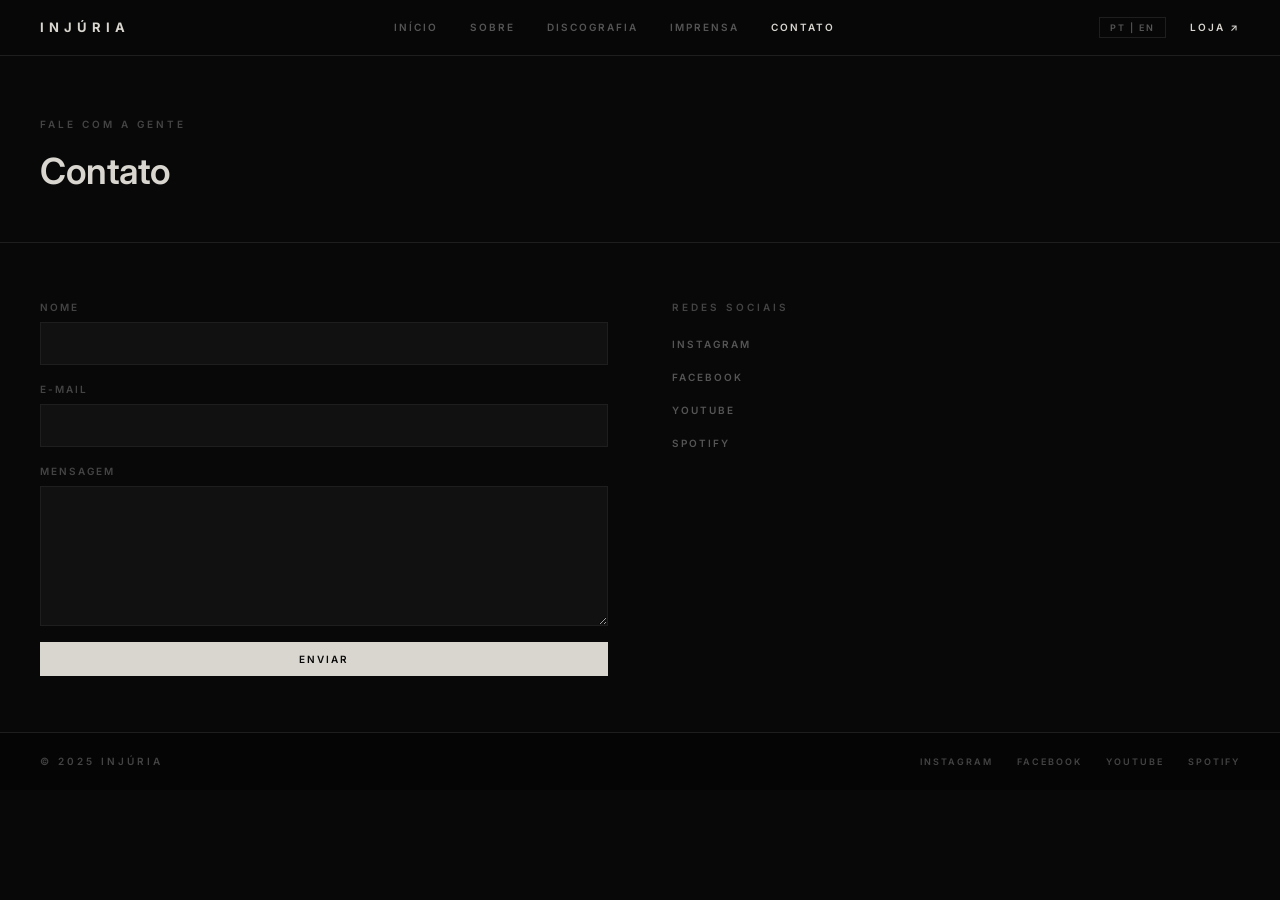
==== contato.html @ 16cc5968 "feat: contato page with Netlify form and social links" ====
<!DOCTYPE html>
<html lang="pt-BR">
<head>
  <meta charset="UTF-8">
  <meta name="viewport" content="width=device-width, initial-scale=1.0">
  <meta name="description" content="Entre em contato com o Injúria.">
  <title>Injúria — Contato</title>
  <link rel="stylesheet" href="/css/style.css">
</head>
<body>
  <main>
    <div class="page-header">
      <p class="t-label" data-i18n="contact.label">Fale com a gente</p>
      <h1 class="t-title" data-i18n="contact.title">Contato</h1>
    </div>

    <section class="section contact-grid">
      <form class="contact-form"
            name="contato"
            method="POST"
            action="/"
            netlify
            data-netlify="true">
        <input type="hidden" name="form-name" value="contato">

        <div class="form-field">
          <label class="form-label" for="name" data-i18n="contact.name">Nome</label>
          <input class="form-input" type="text" id="name" name="name" required>
        </div>

        <div class="form-field">
          <label class="form-label" for="email" data-i18n="contact.email">E-mail</label>
          <input class="form-input" type="email" id="email" name="email" required>
        </div>

        <div class="form-field">
          <label class="form-label" for="message" data-i18n="contact.message">Mensagem</label>
          <textarea class="form-textarea" id="message" name="message" required></textarea>
        </div>

        <button class="btn btn-primary" type="submit" data-i18n="contact.submit">Enviar</button>
      </form>

      <div>
        <p class="t-label" style="margin-bottom:20px;" data-i18n="contact.socials">Redes sociais</p>
        <div class="socials-column">
          <a href="https://instagram.com/injuriametal" target="_blank" rel="noopener">Instagram</a>
          <a href="https://facebook.com/injuriametal" target="_blank" rel="noopener">Facebook</a>
          <a href="https://youtube.com/@injuriametal" target="_blank" rel="noopener">YouTube</a>
          <a href="https://open.spotify.com/artist/SPOTIFY_ARTIST_ID" target="_blank" rel="noopener">Spotify</a>
        </div>
      </div>
    </section>
  </main>

  <script src="/js/nav.js"></script>
  <script src="/js/i18n.js"></script>
  <script src="/js/main.js"></script>
</body>
</html>
---- css/style.css ----
@import url('https://fonts.googleapis.com/css2?family=Inter:wght@300;400;500;600;700&display=swap');

/* ── Variables ── */
:root {
  --text:    #D9D6D0;
  --bg:      #080808;
  --surface: #111111;
  --border:  #1E1E1E;
  --muted:   #555555;
  --label:   #444444;
  --font:    'Inter', system-ui, sans-serif;
}

/* ── Reset ── */
*, *::before, *::after { box-sizing: border-box; margin: 0; padding: 0; }
html { scroll-behavior: smooth; }
body {
  background: var(--bg);
  color: var(--text);
  font-family: var(--font);
  font-size: 15px;
  line-height: 1.7;
  font-weight: 300;
  -webkit-font-smoothing: antialiased;
}
img { display: block; max-width: 100%; }
a { color: inherit; text-decoration: none; }
button { cursor: pointer; font-family: var(--font); }

/* ── Typography ── */
.t-heading { font-size: clamp(40px, 7vw, 64px); font-weight: 700; letter-spacing: -2px; line-height: 1; }
.t-title   { font-size: clamp(22px, 4vw, 36px); font-weight: 600; letter-spacing: -0.5px; }
.t-label   { font-size: 10px; font-weight: 600; letter-spacing: 3px; text-transform: uppercase; color: var(--label); }
.t-muted   { color: var(--muted); }

/* ── Layout ── */
.section    { padding: 56px 40px; border-top: 1px solid var(--border); }
.section-sm { padding: 28px 40px; border-top: 1px solid var(--border); }
main { padding-top: 56px; }

/* ── Buttons ── */
.btn { display: inline-block; padding: 11px 28px; font-size: 10px; font-weight: 600; letter-spacing: 2px; text-transform: uppercase; border: none; transition: opacity 0.15s; }
.btn:hover { opacity: 0.75; }
.btn-primary { background: var(--text); color: var(--bg); }
.btn-outline  { background: transparent; color: var(--text); border: 1px solid var(--text); }
.btn-ghost    { background: transparent; color: var(--muted); border: 1px solid #252525; }
.btn-row { display: flex; gap: 10px; flex-wrap: wrap; }

/* ── Nav ── */
.nav {
  position: fixed; top: 0; left: 0; right: 0; z-index: 100;
  height: 56px; display: flex; align-items: center; justify-content: space-between;
  padding: 0 40px;
  background: rgba(8,8,8,0.96);
  border-bottom: 1px solid var(--border);
  backdrop-filter: blur(8px);
}
.nav-logo { font-size: 13px; font-weight: 700; letter-spacing: 5px; text-transform: uppercase; }
.nav-links { display: flex; gap: 32px; }
.nav-links a { font-size: 10px; font-weight: 600; letter-spacing: 2px; text-transform: uppercase; color: var(--muted); transition: color 0.15s; }
.nav-links a:hover, .nav-links a.active { color: var(--text); }
.nav-right { display: flex; align-items: center; gap: 24px; }
.lang-toggle {
  background: none; border: 1px solid var(--border);
  color: var(--muted); font-size: 9px; font-weight: 600;
  letter-spacing: 2px; text-transform: uppercase; padding: 4px 10px;
  transition: all 0.15s;
}
.lang-toggle:hover { border-color: var(--muted); color: var(--text); }
.nav-store { font-size: 10px; font-weight: 600; letter-spacing: 2px; text-transform: uppercase; }

/* ── Footer ── */
.footer {
  border-top: 1px solid var(--border);
  padding: 20px 40px;
  display: flex; align-items: center; justify-content: space-between;
  background: #050505;
}
.footer-socials { display: flex; gap: 24px; }
.footer-socials a { font-size: 9px; font-weight: 600; letter-spacing: 2px; text-transform: uppercase; color: var(--label); transition: color 0.15s; }
.footer-socials a:hover { color: var(--text); }

/* ── Hero ── */
.hero { position: relative; height: 100vh; min-height: 520px; overflow: hidden; }
.hero-img { position: absolute; inset: 0; width: 100%; height: 100%; object-fit: cover; object-position: center top; }
.hero-overlay { position: absolute; inset: 0; background: linear-gradient(to top, rgba(8,8,8,0.92) 0%, rgba(8,8,8,0.1) 55%, transparent 100%); }
.hero-content { position: absolute; bottom: 40px; left: 40px; right: 40px; display: flex; align-items: flex-end; justify-content: space-between; }

/* ── Release ── */
.release { display: flex; gap: 32px; align-items: flex-start; margin-top: 20px; }
.release-cover { width: 100px; height: 100px; flex-shrink: 0; object-fit: cover; background: var(--surface); }
.release-title { font-size: clamp(22px, 4vw, 32px); font-weight: 600; letter-spacing: -0.8px; margin: 6px 0 10px; }
.release-desc { font-size: 14px; color: var(--muted); margin-bottom: 20px; }

/* ── Video grid ── */
.video-grid { display: grid; grid-template-columns: repeat(3, 1fr); gap: 1px; background: var(--border); }
.video-cell { background: var(--bg); cursor: pointer; }
.video-thumb-wrap { position: relative; aspect-ratio: 16/9; overflow: hidden; background: var(--surface); }
.video-thumb-wrap img { width: 100%; height: 100%; object-fit: cover; transition: opacity 0.2s; }
.video-cell:hover .video-thumb-wrap img { opacity: 0.7; }
.video-play-icon {
  position: absolute; inset: 0; display: flex; align-items: center; justify-content: center;
  font-size: 24px; color: var(--text); pointer-events: none;
  opacity: 0; transition: opacity 0.2s;
}
.video-cell:hover .video-play-icon { opacity: 1; }
.video-cell iframe { width: 100%; aspect-ratio: 16/9; border: none; display: block; }
.video-meta { padding: 16px 20px; }
.video-meta p { font-size: 13px; font-weight: 500; margin-top: 4px; }

/* ── Merch strip ── */
.merch-strip { display: flex; align-items: center; justify-content: space-between; }
.merch-title { font-size: 17px; font-weight: 500; margin-top: 6px; }

/* ── Shows ── */
.shows-contact { display: flex; gap: 20px; margin-top: 12px; flex-wrap: wrap; }
.shows-contact a { font-size: 10px; font-weight: 600; letter-spacing: 2px; text-transform: uppercase; color: var(--text); border-bottom: 1px solid var(--border); padding-bottom: 2px; transition: border-color 0.15s; }
.shows-contact a:hover { border-color: var(--text); }

/* ── Streaming bar ── */
.streaming-bar { display: flex; align-items: center; gap: 32px; background: #050505; padding: 14px 40px; border-top: 1px solid var(--border); flex-wrap: wrap; }
.streaming-bar a { font-size: 10px; font-weight: 600; letter-spacing: 1px; text-transform: uppercase; color: var(--label); transition: color 0.15s; }
.streaming-bar a:hover { color: var(--text); }

/* ── Page header ── */
.page-header { padding: 60px 40px 40px; }
.page-header .t-title { margin-top: 8px; }

/* ── Members ── */
.members-grid { display: grid; grid-template-columns: repeat(3, 1fr); gap: 1px; background: var(--border); }
.member-cell { background: var(--bg); }
.member-photo { width: 100%; aspect-ratio: 3/4; object-fit: cover; background: var(--surface); }
.member-info { padding: 16px 20px; }
.member-name { font-size: 16px; font-weight: 600; letter-spacing: -0.3px; margin-bottom: 4px; }

/* ── Timeline ── */
.timeline { display: flex; flex-direction: column; }
.timeline-item { display: flex; gap: 32px; padding: 20px 0; border-top: 1px solid var(--border); }
.timeline-year { font-size: 11px; font-weight: 600; letter-spacing: 2px; flex-shrink: 0; width: 52px; color: var(--label); padding-top: 2px; }
.timeline-text { font-size: 14px; color: var(--muted); }

/* ── Discography ── */
.disco-list { display: flex; flex-direction: column; }
.disco-item { display: flex; gap: 24px; align-items: center; padding: 20px 40px; border-top: 1px solid var(--border); transition: background 0.15s; }
.disco-item:hover { background: var(--surface); }
.disco-cover { width: 64px; height: 64px; flex-shrink: 0; object-fit: cover; background: var(--surface); }
.disco-info { flex: 1; }
.disco-title { font-size: 17px; font-weight: 600; letter-spacing: -0.3px; }
.disco-meta { font-size: 10px; font-weight: 600; letter-spacing: 2px; text-transform: uppercase; color: var(--label); margin-top: 4px; }
.disco-links { display: flex; gap: 10px; flex-shrink: 0; }

/* ── Press / Imprensa ── */
.bio-block { max-width: 680px; }
.bio-text { font-size: 15px; line-height: 1.85; color: var(--muted); white-space: pre-line; }
.downloads-grid { display: grid; grid-template-columns: repeat(auto-fill, minmax(220px, 1fr)); gap: 1px; background: var(--border); }
.download-card { background: var(--surface); padding: 28px 24px; display: flex; flex-direction: column; gap: 12px; }
.download-card p { font-size: 13px; font-weight: 500; }
.booking-contacts { display: flex; gap: 24px; flex-wrap: wrap; margin-top: 12px; }
.booking-contacts a { font-size: 13px; color: var(--text); border-bottom: 1px solid var(--border); padding-bottom: 2px; transition: border-color 0.15s; }
.booking-contacts a:hover { border-color: var(--text); }

/* ── Contact form ── */
.contact-grid { display: grid; grid-template-columns: 1fr 1fr; gap: 64px; align-items: start; }
.contact-form { display: flex; flex-direction: column; gap: 16px; }
.form-field { display: flex; flex-direction: column; gap: 6px; }
.form-label { font-size: 10px; font-weight: 600; letter-spacing: 2px; text-transform: uppercase; color: var(--label); }
.form-input, .form-textarea {
  background: var(--surface); border: 1px solid var(--border);
  color: var(--text); font-family: var(--font); font-size: 14px;
  font-weight: 300; padding: 12px 16px; width: 100%; outline: none;
  transition: border-color 0.15s;
}
.form-input:focus, .form-textarea:focus { border-color: var(--muted); }
.form-textarea { resize: vertical; min-height: 140px; }
.socials-column { display: flex; flex-direction: column; gap: 16px; margin-top: 20px; }
.socials-column a { font-size: 10px; font-weight: 600; letter-spacing: 2px; text-transform: uppercase; color: var(--muted); transition: color 0.15s; }
.socials-column a:hover { color: var(--text); }
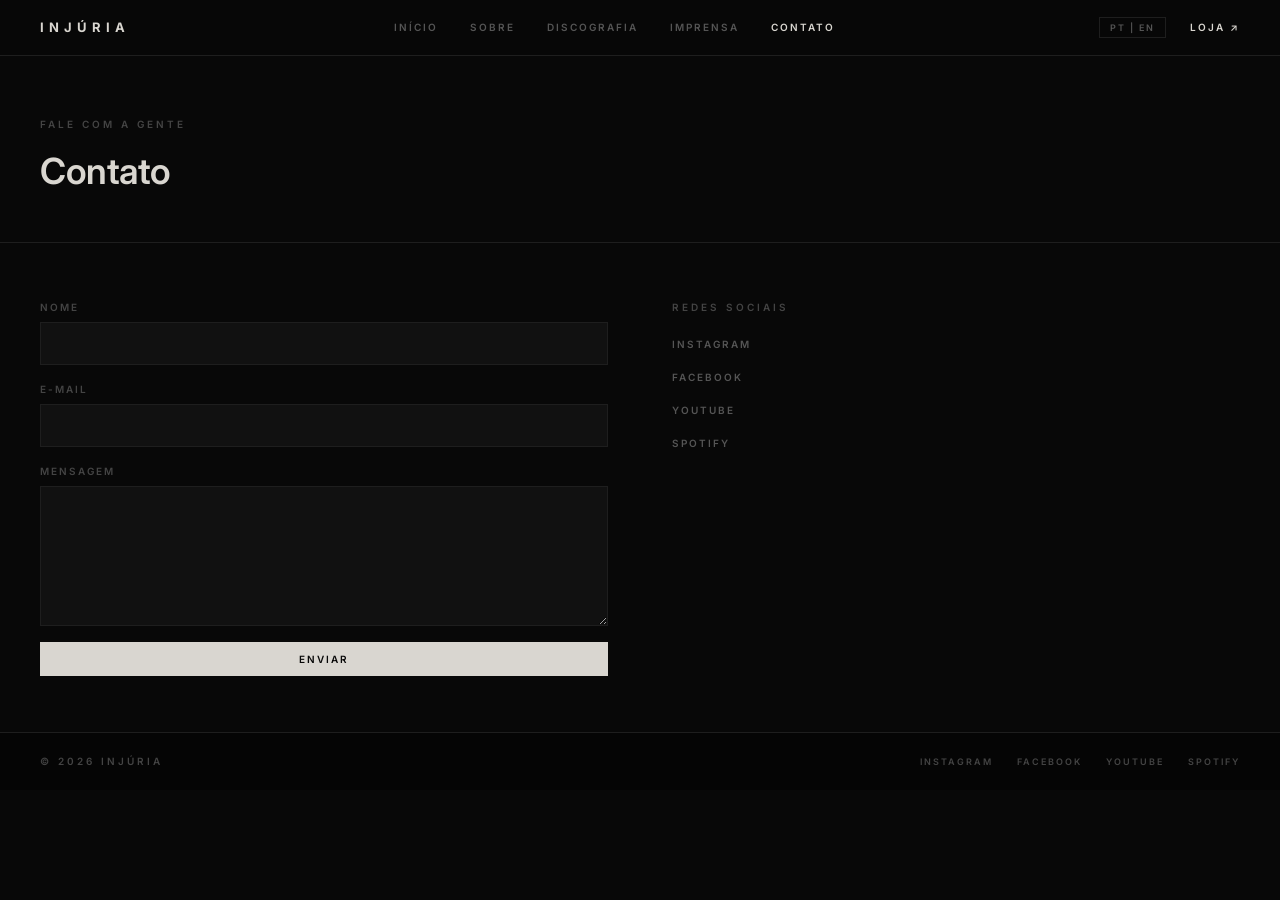
==== commit 37aa2472: "first commit" ====
--- a/contato.html
+++ b/contato.html
@@ -44,10 +44,10 @@
       <div>
         <p class="t-label" style="margin-bottom:20px;" data-i18n="contact.socials">Redes sociais</p>
         <div class="socials-column">
-          <a href="https://instagram.com/injuriametal" target="_blank" rel="noopener">Instagram</a>
-          <a href="https://facebook.com/injuriametal" target="_blank" rel="noopener">Facebook</a>
-          <a href="https://youtube.com/@injuriametal" target="_blank" rel="noopener">YouTube</a>
-          <a href="https://open.spotify.com/artist/SPOTIFY_ARTIST_ID" target="_blank" rel="noopener">Spotify</a>
+          <a href="https://instagram.com/injuriaofficial" target="_blank" rel="noopener">Instagram</a>
+          <a href="https://facebook.com/injuriaofficial" target="_blank" rel="noopener">Facebook</a>
+          <a href="https://youtube.com/@injuriaofc" target="_blank" rel="noopener">YouTube</a>
+          <a href="https://open.spotify.com/artist/6p0bP6LfWhWiQvW5s7W14O" target="_blank" rel="noopener">Spotify</a>
         </div>
       </div>
     </section>
--- a/css/style.css
+++ b/css/style.css
@@ -175,3 +175,57 @@
 .socials-column { display: flex; flex-direction: column; gap: 16px; margin-top: 20px; }
 .socials-column a { font-size: 10px; font-weight: 600; letter-spacing: 2px; text-transform: uppercase; color: var(--muted); transition: color 0.15s; }
 .socials-column a:hover { color: var(--text); }
+
+/* ── Hamburger ── */
+.nav-menu-btn {
+  display: none; background: none; border: none;
+  color: var(--text); font-size: 20px; line-height: 1; padding: 4px;
+}
+
+/* ── Responsive ── */
+@media (max-width: 768px) {
+  /* Nav */
+  .nav { padding: 0 20px; }
+  .nav-links { display: none; }
+  .nav-menu-btn { display: block; }
+  .nav-open .nav-links {
+    display: flex; flex-direction: column;
+    position: fixed; top: 56px; left: 0; right: 0; z-index: 99;
+    background: rgba(8,8,8,0.98); border-bottom: 1px solid var(--border);
+    padding: 20px; gap: 20px; backdrop-filter: blur(8px);
+  }
+  .nav-open .nav-links a { font-size: 11px; }
+
+  /* Layout */
+  .section    { padding: 40px 20px; }
+  .section-sm { padding: 20px; }
+  .page-header { padding: 40px 20px 28px; }
+
+  /* Hero */
+  .hero-content { bottom: 24px; left: 20px; right: 20px; }
+
+  /* Release */
+  .release { gap: 16px; }
+  .release-cover { width: 80px; height: 80px; }
+
+  /* Video */
+  .video-grid { grid-template-columns: 1fr; }
+
+  /* Merch */
+  .merch-strip { flex-direction: column; align-items: flex-start; gap: 16px; }
+
+  /* Streaming */
+  .streaming-bar { padding: 14px 20px; gap: 20px; }
+
+  /* Footer */
+  .footer { padding: 20px; flex-direction: column; align-items: flex-start; gap: 16px; }
+
+  /* Members */
+  .members-grid { grid-template-columns: 1fr; }
+
+  /* Discography */
+  .disco-item { padding: 16px 20px; }
+
+  /* Contact */
+  .contact-grid { grid-template-columns: 1fr; gap: 40px; }
+}
